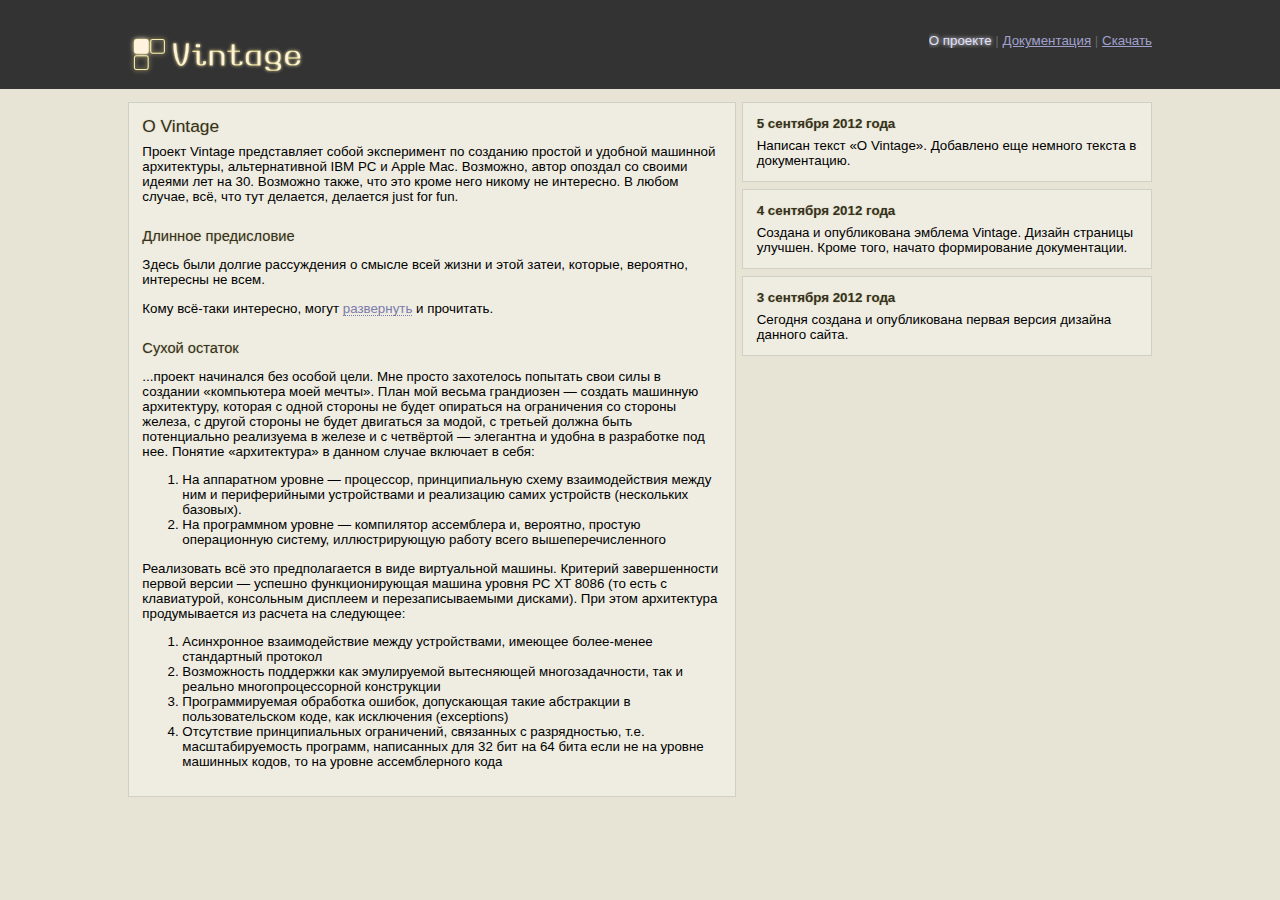
==== about.html @ f88079cd "Added "About" page. Modified "Documentation" page." ====
<!doctype html>
<html>
  <head>
    <link rel="stylesheet" href="stylesheets/styles.css">
    <link rel="stylesheet" href="stylesheets/about.css">
    <script type="text/javascript">
      var thePage = "about";
    </script>
    <script type="text/javascript" src="javascripts/menu.js"></script>

    <meta charset="utf-8">
    <title>Проект Vintage &#151; О проекте</title>

<!--     <meta name="viewport" content="width=device-width, initial-scale=1, user-scalable=no"> -->

    <!-- Google Analytics script -->
    <script type="text/javascript">
      var _gaq = _gaq || [];
      _gaq.push(['_setAccount', 'UA-33475176-1']);
      _gaq.push(['_setDomainName', 'github.com']);
      _gaq.push(['_trackPageview']);

      (function() {
        var ga = document.createElement('script'); ga.type = 'text/javascript'; ga.async = true;
        ga.src = ('https:' == document.location.protocol ? 'https://ssl' : 'http://www') + '.google-analytics.com/ga.js';
        var s = document.getElementsByTagName('script')[0]; s.parentNode.insertBefore(ga, s);
      })();
    </script>

    <script type="text/javascript">
      function expandLongAbout()
      {
    	  longAboutDiv = document.getElementById("longAbout");
    	  longAboutLink = document.getElementById("longAboutFrame");
    	  longAboutDiv.style.display = "block";
    	  longAboutLink.style.display = "none";
      }
    
    </script>
</head>
<body>
      <script type="text/javascript">printMenu(window.thePage);</script>
  <div class="page" style="display: block;">
    <div style="float: left; width: 60%">
      <div class="frame" style="margin-right: 5pt">
    	  <h2>О Vintage</h2>
    	  Проект Vintage представляет собой эксперимент по созданию простой и удобной машинной архитектуры, альтернативной 
    	  IBM PC и Apple Mac. Возможно, автор опоздал со своими идеями лет на 30. Возможно также, что это кроме него никому не 
    	  интересно. В любом случае, всё, что тут делается, делается just for fun. 
    	  <h3>Длинное предисловие</h3>
    	  <div id="longAboutFrame">
    	    <p>Здесь были долгие рассуждения о смысле всей жизни и этой затеи, которые, вероятно, интересны не всем.</p>
    	    <p>Кому всё-таки интересно, могут <a class="fake-link" href="#" onclick="expandLongAbout();">развернуть</a> и прочитать.</p>
    	  </div>
    	  <div id="longAbout" style="display: none;">
    	  <p>Наверное, каждому программисту хотя бы раз в жизни приходит в голову мысль о том, что вся существующая ныне
    	  компьютерная инфраструктура есть ни что иное как обросшая костылями в процессе эволюции и непрерывно тянущая за собой из 
    	  &laquo;глубины веков&raquo; совместимость с предыдущими версиями и поколениями монструозная конструкция.</p>
    	  <p>Многие технологические решения, ставшие стандартом де-факто, вообще не проектировались изначально для того, 
    	  чтобы хоть как-то расширяться, а, тем не менее, сегодня они используются для столь широкого круга задач,
    	  что если бы автору в момент, когда он строчил первую версию, показали, во что оно вырастет, он бы, скорее всего,
    	  пришел в ужас и недоумение. (Это, например, язык PHP, хотя и не только он).</p>
    	  <p>Иные крупнейшие компании, создав некогда бестселлер и получив чуть ли не монополию в своей области, вынуждены
    	  улучшать его, всё время заботясь об обратной совместимости и являясь рабами ее, порождают чудовищно сложные решения,
    	  которые были бы стократно проще, если бы не это &laquo;родовое проклятие&raquo;. (Например, процессор Intel 8086 был почти
    	  совершенен, однако его потомки, без которых сейчас не обходится почти ни один настольный компьютер, весьма жутковаты из-за 
    	  своей сложности).</p>
    	  <p>И, наконец, еще одна, почти что философская проблема. Большинство решений, предназначенных для реальной жизни,
    	  оптимизируются на производительность и эффективность, а не на простоту. Это &#151; одна из основных проблем, которые приходится
    	  решать любому инженеру &#151; выбор между лёгкостью изготовления решения и его производительностью. И для того, чтобы
    	  рядовые программисты могли использовать такие технологии, как, например, Java (о них &#151; отдельно), разработчики
    	  &laquo;железа&raquo; вынуждены добавлять дополнительные &laquo;ускоряющие&raquo; функции типа MMX или даже аппаратного 3D-ускорения.</p>
    	  <p>Из-за таких функций, кстати, происходит весьма занятная &laquo;качка&raquo; вектора развития технологий. Возьмем, к примеру,
    	  это самое пресловутое 3D-ускорение. Когда создавались первые видеокарты, бравшие на себя ответственность за быстрое перемножение
    	  простых матриц 3x3, процессор в компьютере был чаще всего один. И о том, что такое &laquo;многоядерный процессор&raquo;,
    	  никто даже не помышлял (возможно тут я ошибаюсь, но, во всяком случае, это не было mainstream). А ведь видеокарта, по сути,
    	  и стала таким многоядерным процессором. Этот процессор не был, что называется, general purpose, однако со своей первоочередной
    	  задачей &#151; трёхмерной геометрией &#151; он вполне справлялся.</p>
    	  <p>Видеокарты развивались, обрастали функционалом... И вот несколько лет назад я обнаруживаю такие замечательные технологии, как
    	  CUDA, OpenCL и иже с ними. То есть люди развили видеокарты настолько, что теперь их можно использовать для general purpose. 
          </p>
          <p>Круг замкнулся. Теперь осталось только добавить в видеокарты недостающий функционал CPU и выкинуть этот CPU совсем. Кому, 
          спрашивается, нужно 8 ядер, если рядом простаивают 150? Тем более, что производительность вполне позволяет.</p>
          <p>Тот инженер, который придумал 3D-ускорение, был прав тактически. Он не мог сказать разработчикам игр &laquo;подождите, 
          ребята, лет пять, мы изобретем новый процессор, который потянет вашу крутую графику&raquo;. Он принял отличное временное решение, позволившее
          добиться больших результатов на слабейшем железе. Однако за это временное решение приходится платить... Чем? Ну, например, появившейся
          новой технологией OpenGL (или Direct3D), которая в свете последних событий постепенно теряет всякий смысл, однако должна
          быть поддержана в последующих версиях видеоадапторов, потому что тысячи прекрасных программ используют её. Скорее всего её поглотит
          OpenCL в том же смысле, в котором Direct3D в своё время поглотил DirectDraw. Остался гриф &laquo;deprecated&raquo; в документации и
          программная реализация, основанная на Direct3D, вместо аппаратной. А ведь были видеокарты, поддерживавшие DirectDraw на аппаратном уровне...</p>
          <p>Вот таких решений, неизбежных в исторически-эволюционном контексте, хотелось бы, по возможности, избежать. И это, видимо, главная цель
          моего эксперимента. Хотя...</p>
          </div>
    	  <h3>Сухой остаток</h3>
    	  <p>...проект начинался без особой цели. Мне просто захотелось попытать свои силы в создании &laquo;компьютера моей мечты&raquo;. План
    	  мой весьма грандиозен &#151; создать машинную архитектуру, которая с одной стороны не будет опираться на ограничения со стороны железа,
    	  с другой стороны не будет двигаться за модой, с третьей должна быть потенциально реализуема в железе и с четвёртой &#151; элегантна и 
    	  удобна в разработке под нее. Понятие &laquo;архитектура&raquo; в данном случае включает в себя:
    	  <ol>
    	    <li>На аппаратном уровне &#151; процессор, принципиальную схему взаимодействия
    	  между ним и периферийными устройствами и реализацию самих устройств (нескольких базовых).</li>
    	    <li>На программном уровне &#151; компилятор ассемблера и, вероятно, простую операционную систему, 
    	    иллюстрирующую работу всего вышеперечисленного</li>
    	  </ol>
    	  <p>Реализовать всё это предполагается в виде виртуальной машины. Критерий завершенности первой версии &#151; успешно функционирующая машина
    	  уровня PC XT 8086 (то есть с клавиатурой, консольным дисплеем и перезаписываемыми дисками). При этом архитектура продумывается из расчета на следующее:
    	  </p>
    	  <ol>
    	    <li>Асинхронное взаимодействие между устройствами, имеющее более-менее стандартный протокол</li>
    	    <li>Возможность поддержки как эмулируемой вытесняющей многозадачности, так и реально многопроцессорной конструкции</li>
    	    <li>Программируемая обработка ошибок, допускающая такие абстракции в пользовательском коде, как исключения (exceptions)</li>
    	    <li>Отсутствие принципиальных ограничений, связанных с разрядностью, т.е. масштабируемость программ, написанных для 32 бит на 64 бита
    	    если не на уровне машинных кодов, то на уровне ассемблерного кода</li>
    	  </ol>
	  </div>
    </div>
    <!------------------------------------------------ Good news, everyone! ------------------------------------------------>
    <div style="float:right; width: 40%">
      <div class="frame">
    	  <p class="news-date">5 сентября 2012 года</p> 
	  	  Написан текст &laquo;О Vintage&raquo;. Добавлено еще немного текста в документацию.
	  </div>
      <div class="frame">
    	  <p class="news-date">4 сентября 2012 года</p> 
	  	  Создана и опубликована эмблема Vintage. Дизайн страницы улучшен. Кроме того, начато формирование документации.
	  </div>
      <div class="frame">
    	  <p class="news-date">3 сентября 2012 года</p> 
	  	  Сегодня создана и опубликована первая версия дизайна данного сайта.
      </div>
    </div>
  </div>
</body>
</html>
---- stylesheets/styles.css ----
/* @font-face {
  font-family: 'Univers';
  src: url("../fonts/Uni-Med.ttf") format("truetype");
  font-weight: normal;
  font-style: normal;
}

@font-face {
  font-family: 'Univers';
  src: url("../fonts/Uni-Bold.ttf") format("truetype");
  font-weight: bold;
  font-style: normal;
}
*/

body
{
	font-family: 'Verdana', sans-serif;
	font-size: 10pt;
	padding: 0;
	margin: 0;
	background: #e7e4d5;
}

div.header
{
	margin: 0;
	padding: 0pt;
	padding-bottom: 2pt;
	padding-top: 20pt;
	background: #333333;
	color: #dddddd;
}

div.page
{
	width: 80%;
	max-width: 550pt;
	margin-left: auto;
	margin-right: auto;
	padding: 5pt 0pt 5pt 0pt;
}

p
{
	display: block;
}

.header p  
{
	margin: 0pt;
}

div.menu
{
	float: right;
    position: relative;
	
	overflow: hidden;
	white-space: nowrap;
}

div.menu span.item-selected
{
	color: #e0e0ff;
	text-shadow: 0pt 0pt 3pt white;
}

div.menu a.item:link 
{
	color: #a0a0cc;
}
div.menu a.item:hover 
{
	text-shadow: 0pt 0pt 5pt white;
}
div.menu a.item:visited 
{
	color: #b0b0c0;
}

a:link 
{
	color: #7B7BAB;
}
a:hover 
{
	color: #6B6BBF;
}
a:visited 
{
	color: #7B7B8C;
}

span.divider
{
	color: #666666;
}

h2, h3
{
	color: #35321f;
	font-weight: normal;
	margin-top: 18pt;
	margin-bottom: 5pt;
	text-shadow: 0 0 1pt #c2ba94;
	font-size: 130%;
}

h3
{
	font-size: 110%;
}

.frame h2:first-child
{
	margin-top: 0;
}
---- stylesheets/about.css ----
@CHARSET "UTF-8";

div.page
{
	width: 80%;
	max-width: 800pt;
}

.frame
{
	border: 1pt #d0d0c5 solid;
	background: #efede2;
	padding: 10pt;
	margin: 5pt 0pt 5pt 0pt;
	overflow: auto;
}

.news-date
{
	color: #35321f;
	font-weight: bold;
	margin: 0pt;
	margin-bottom: 5pt;
	text-shadow: 0 0 1pt #c2ba94;
}

a.fake-link:link 
{
	border-bottom: 1px dotted #7B7BAB; text-decoration: none;
}
a.fake-link:hover 
{
	border-bottom: 1px dotted #6B6BBF; text-decoration: none;
}
a.fake-link:visited 
{
	border-bottom: 1px dotted #7B7B8C; text-decoration: none;
}

a.fake-link
{
	    line-height: 0.9em;
    display: inline-block;
}
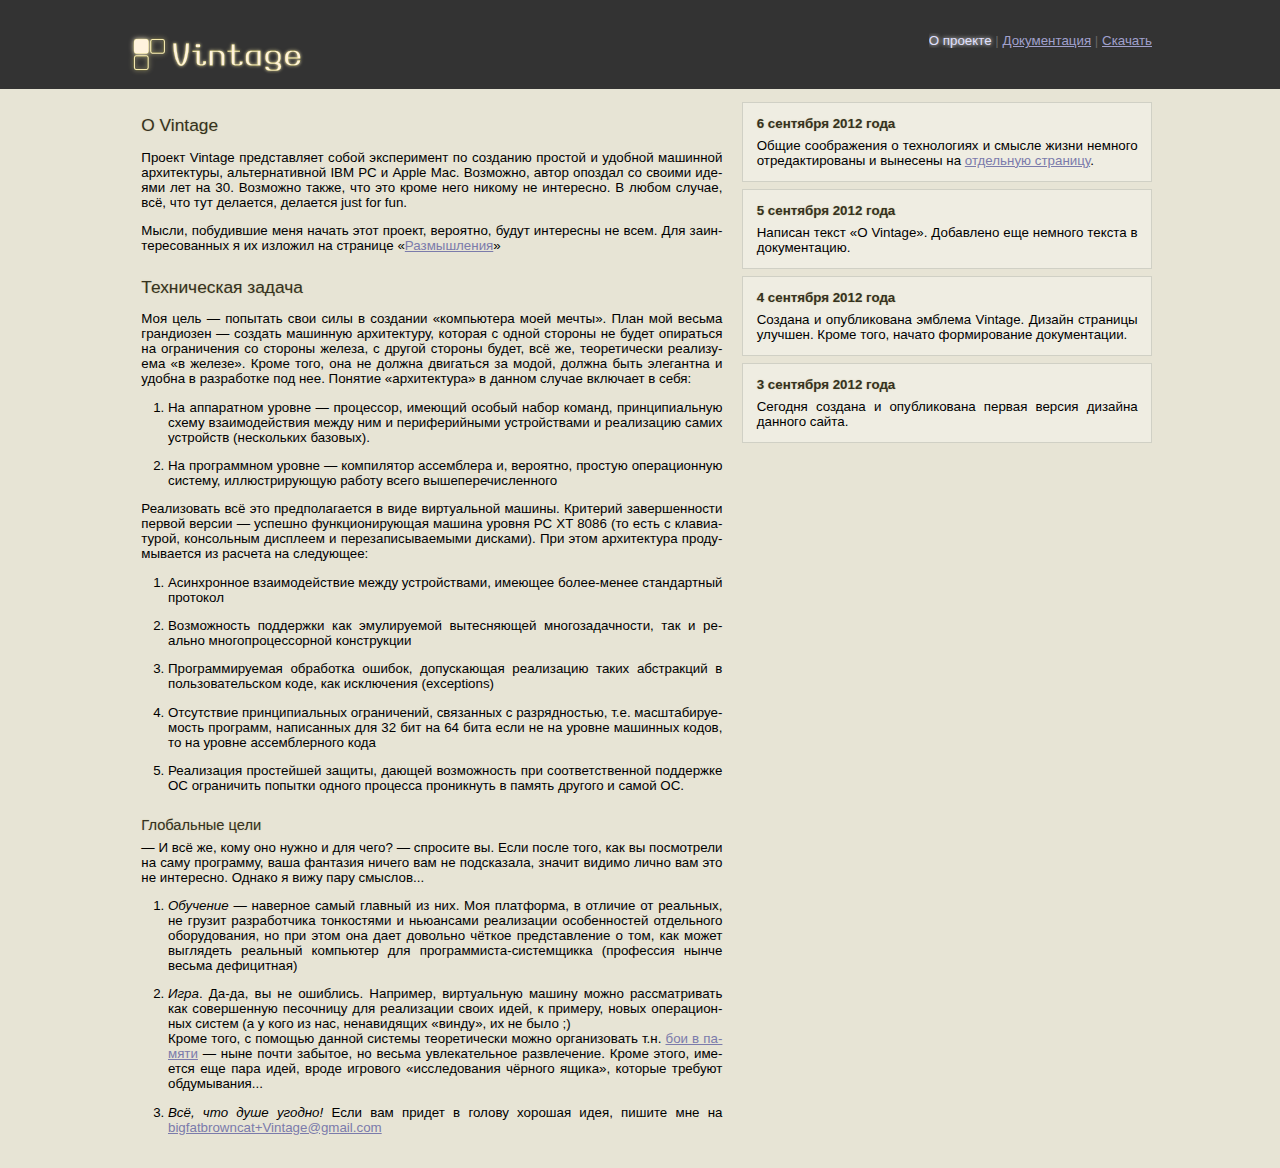
==== commit f2a29b9a: "Thoughts moved to thoughts.html" ====
--- a/about.html
+++ b/about.html
@@ -1,5 +1,5 @@
 <!doctype html>
-<html>
+<html lang="ru">
   <head>
     <link rel="stylesheet" href="stylesheets/styles.css">
     <link rel="stylesheet" href="stylesheets/about.css">
@@ -27,77 +27,26 @@
       })();
     </script>
 
-    <script type="text/javascript">
-      function expandLongAbout()
-      {
-    	  longAboutDiv = document.getElementById("longAbout");
-    	  longAboutLink = document.getElementById("longAboutFrame");
-    	  longAboutDiv.style.display = "block";
-    	  longAboutLink.style.display = "none";
-      }
-    
-    </script>
 </head>
 <body>
       <script type="text/javascript">printMenu(window.thePage);</script>
   <div class="page" style="display: block;">
     <div style="float: left; width: 60%">
-      <div class="frame" style="margin-right: 5pt">
+      <div class="main" style="margin-right: 5pt">
     	  <h2>О Vintage</h2>
-    	  Проект Vintage представляет собой эксперимент по созданию простой и удобной машинной архитектуры, альтернативной 
+    	  <p>Проект Vintage представляет собой эксперимент по созданию простой и удобной машинной архитектуры, альтернативной 
     	  IBM PC и Apple Mac. Возможно, автор опоздал со своими идеями лет на 30. Возможно также, что это кроме него никому не 
-    	  интересно. В любом случае, всё, что тут делается, делается just for fun. 
-    	  <h3>Длинное предисловие</h3>
-    	  <div id="longAboutFrame">
-    	    <p>Здесь были долгие рассуждения о смысле всей жизни и этой затеи, которые, вероятно, интересны не всем.</p>
-    	    <p>Кому всё-таки интересно, могут <a class="fake-link" href="#" onclick="expandLongAbout();">развернуть</a> и прочитать.</p>
-    	  </div>
-    	  <div id="longAbout" style="display: none;">
-    	  <p>Наверное, каждому программисту хотя бы раз в жизни приходит в голову мысль о том, что вся существующая ныне
-    	  компьютерная инфраструктура есть ни что иное как обросшая костылями в процессе эволюции и непрерывно тянущая за собой из 
-    	  &laquo;глубины веков&raquo; совместимость с предыдущими версиями и поколениями монструозная конструкция.</p>
-    	  <p>Многие технологические решения, ставшие стандартом де-факто, вообще не проектировались изначально для того, 
-    	  чтобы хоть как-то расширяться, а, тем не менее, сегодня они используются для столь широкого круга задач,
-    	  что если бы автору в момент, когда он строчил первую версию, показали, во что оно вырастет, он бы, скорее всего,
-    	  пришел в ужас и недоумение. (Это, например, язык PHP, хотя и не только он).</p>
-    	  <p>Иные крупнейшие компании, создав некогда бестселлер и получив чуть ли не монополию в своей области, вынуждены
-    	  улучшать его, всё время заботясь об обратной совместимости и являясь рабами ее, порождают чудовищно сложные решения,
-    	  которые были бы стократно проще, если бы не это &laquo;родовое проклятие&raquo;. (Например, процессор Intel 8086 был почти
-    	  совершенен, однако его потомки, без которых сейчас не обходится почти ни один настольный компьютер, весьма жутковаты из-за 
-    	  своей сложности).</p>
-    	  <p>И, наконец, еще одна, почти что философская проблема. Большинство решений, предназначенных для реальной жизни,
-    	  оптимизируются на производительность и эффективность, а не на простоту. Это &#151; одна из основных проблем, которые приходится
-    	  решать любому инженеру &#151; выбор между лёгкостью изготовления решения и его производительностью. И для того, чтобы
-    	  рядовые программисты могли использовать такие технологии, как, например, Java (о них &#151; отдельно), разработчики
-    	  &laquo;железа&raquo; вынуждены добавлять дополнительные &laquo;ускоряющие&raquo; функции типа MMX или даже аппаратного 3D-ускорения.</p>
-    	  <p>Из-за таких функций, кстати, происходит весьма занятная &laquo;качка&raquo; вектора развития технологий. Возьмем, к примеру,
-    	  это самое пресловутое 3D-ускорение. Когда создавались первые видеокарты, бравшие на себя ответственность за быстрое перемножение
-    	  простых матриц 3x3, процессор в компьютере был чаще всего один. И о том, что такое &laquo;многоядерный процессор&raquo;,
-    	  никто даже не помышлял (возможно тут я ошибаюсь, но, во всяком случае, это не было mainstream). А ведь видеокарта, по сути,
-    	  и стала таким многоядерным процессором. Этот процессор не был, что называется, general purpose, однако со своей первоочередной
-    	  задачей &#151; трёхмерной геометрией &#151; он вполне справлялся.</p>
-    	  <p>Видеокарты развивались, обрастали функционалом... И вот несколько лет назад я обнаруживаю такие замечательные технологии, как
-    	  CUDA, OpenCL и иже с ними. То есть люди развили видеокарты настолько, что теперь их можно использовать для general purpose. 
-          </p>
-          <p>Круг замкнулся. Теперь осталось только добавить в видеокарты недостающий функционал CPU и выкинуть этот CPU совсем. Кому, 
-          спрашивается, нужно 8 ядер, если рядом простаивают 150? Тем более, что производительность вполне позволяет.</p>
-          <p>Тот инженер, который придумал 3D-ускорение, был прав тактически. Он не мог сказать разработчикам игр &laquo;подождите, 
-          ребята, лет пять, мы изобретем новый процессор, который потянет вашу крутую графику&raquo;. Он принял отличное временное решение, позволившее
-          добиться больших результатов на слабейшем железе. Однако за это временное решение приходится платить... Чем? Ну, например, появившейся
-          новой технологией OpenGL (или Direct3D), которая в свете последних событий постепенно теряет всякий смысл, однако должна
-          быть поддержана в последующих версиях видеоадапторов, потому что тысячи прекрасных программ используют её. Скорее всего её поглотит
-          OpenCL в том же смысле, в котором Direct3D в своё время поглотил DirectDraw. Остался гриф &laquo;deprecated&raquo; в документации и
-          программная реализация, основанная на Direct3D, вместо аппаратной. А ведь были видеокарты, поддерживавшие DirectDraw на аппаратном уровне...</p>
-          <p>Вот таких решений, неизбежных в исторически-эволюционном контексте, хотелось бы, по возможности, избежать. И это, видимо, главная цель
-          моего эксперимента. Хотя...</p>
-          </div>
-    	  <h3>Сухой остаток</h3>
-    	  <p>...проект начинался без особой цели. Мне просто захотелось попытать свои силы в создании &laquo;компьютера моей мечты&raquo;. План
+    	  интересно. В любом случае, всё, что тут делается, делается just for fun.</p> 
+          <p>
+          Мысли, побудившие меня начать этот проект, вероятно, будут интересны не всем. Для заинтересованных я их изложил на странице 
+          &laquo;<a href="thoughts.html">Размышления</a>&raquo;</p> 
+    	  <h2>Техническая задача</h2>
+    	  <p>Моя цель &#151; попытать свои силы в создании &laquo;компьютера моей мечты&raquo;. План
     	  мой весьма грандиозен &#151; создать машинную архитектуру, которая с одной стороны не будет опираться на ограничения со стороны железа,
-    	  с другой стороны не будет двигаться за модой, с третьей должна быть потенциально реализуема в железе и с четвёртой &#151; элегантна и 
-    	  удобна в разработке под нее. Понятие &laquo;архитектура&raquo; в данном случае включает в себя:
+    	  с другой стороны будет, всё же, теоретически реализуема &laquo;в железе&raquo;. Кроме того, она не должна двигаться за модой, 
+    	  должна быть элегантна и удобна в разработке под нее. Понятие &laquo;архитектура&raquo; в данном случае включает в себя:
     	  <ol>
-    	    <li>На аппаратном уровне &#151; процессор, принципиальную схему взаимодействия
+    	    <li>На аппаратном уровне &#151; процессор, имеющий особый набор команд, принципиальную схему взаимодействия
     	  между ним и периферийными устройствами и реализацию самих устройств (нескольких базовых).</li>
     	    <li>На программном уровне &#151; компилятор ассемблера и, вероятно, простую операционную систему, 
     	    иллюстрирующую работу всего вышеперечисленного</li>
@@ -108,14 +57,37 @@
     	  <ol>
     	    <li>Асинхронное взаимодействие между устройствами, имеющее более-менее стандартный протокол</li>
     	    <li>Возможность поддержки как эмулируемой вытесняющей многозадачности, так и реально многопроцессорной конструкции</li>
-    	    <li>Программируемая обработка ошибок, допускающая такие абстракции в пользовательском коде, как исключения (exceptions)</li>
+    	    <li>Программируемая обработка ошибок, допускающая реализацию таких абстракций в пользовательском коде, как исключения (exceptions)</li>
     	    <li>Отсутствие принципиальных ограничений, связанных с разрядностью, т.е. масштабируемость программ, написанных для 32 бит на 64 бита
     	    если не на уровне машинных кодов, то на уровне ассемблерного кода</li>
+    	    <li>Реализация простейшей защиты, дающей возможность при соответственной поддержке ОС ограничить 
+    	    попытки одного процесса проникнуть в память другого и самой ОС.</li>
+    	  </ol>
+    	  <h3>Глобальные цели</h3>
+    	  &#151; И всё же, кому оно нужно и для чего? &#151; спросите вы. Если после того, как вы посмотрели на саму программу,
+    	  ваша фантазия ничего вам не подсказала, значит видимо лично вам это не интересно. Однако я вижу пару смыслов...
+    	  <ol>
+    	    <li><em>Обучение</em> &#151; наверное самый главный из них. Моя платформа, в отличие от реальных, не грузит разработчика
+    	    тонкостями и ньюансами реализации особенностей отдельного оборудования, но при этом она дает довольно чёткое представление о том,
+    	    как может выглядеть реальный компьютер для программиста-системщикка (профессия нынче весьма дефицитная)</li>
+    	    <li><em>Игра</em>. Да-да, вы не ошиблись. Например, виртуальную машину можно рассматривать как совершенную песочницу
+    	    для реализации своих идей, к примеру, новых операционных систем (а у кого из нас, ненавидящих &laquo;винду&raquo;, их не было ;)<br/>
+    	    Кроме того, с помощью данной системы теоретически можно организовать т.н.
+    	    <a href="http://ru.wikipedia.org/wiki/%D0%91%D0%BE%D0%B9_%D0%B2_%D0%BF%D0%B0%D0%BC%D1%8F%D1%82%D0%B8">бои в памяти</a> 
+    	    &#151; ныне почти забытое, но весьма увлекательное развлечение. Кроме этого, имеется еще пара идей, вроде игрового &laquo;исследования
+    	    чёрного ящика&raquo;, которые требуют обдумывания...</li>
+    	    <li><em>Всё, что душе угодно!</em> Если вам придет в голову хорошая идея, пишите мне на 
+    	    <a href="mailto:bigfatbrowncat+Vintage@gmail.com">bigfatbrowncat+Vintage@gmail.com</a> </li>
     	  </ol>
 	  </div>
     </div>
     <!------------------------------------------------ Good news, everyone! ------------------------------------------------>
     <div style="float:right; width: 40%">
+      <div class="frame">
+    	  <p class="news-date">6 сентября 2012 года</p> 
+	  	  Общие соображения о технологиях и смысле жизни немного отредактированы и вынесены на
+	  	  <a href="thoughts.html">отдельную страницу</a>.
+	  </div>
       <div class="frame">
     	  <p class="news-date">5 сентября 2012 года</p> 
 	  	  Написан текст &laquo;О Vintage&raquo;. Добавлено еще немного текста в документацию.
--- a/stylesheets/styles.css
+++ b/stylesheets/styles.css
@@ -20,6 +20,19 @@
 	padding: 0;
 	margin: 0;
 	background: #e7e4d5;
+	
+    -webkit-hyphens: auto;
+    -moz-hyphens: auto;
+    hyphens: auto;
+    
+    text-align: justify;
+}
+
+.main
+{
+	margin: 5pt 0pt 5pt 0pt;
+	overflow: auto;
+	padding: 10pt;
 }
 
 div.header
@@ -112,7 +125,7 @@
 	font-size: 110%;
 }
 
-.frame h2:first-child
+h2:first-child
 {
 	margin-top: 0;
 }--- a/stylesheets/about.css
+++ b/stylesheets/about.css
@@ -39,6 +39,17 @@
 
 a.fake-link
 {
-	    line-height: 0.9em;
+	line-height: 0.95em;
     display: inline-block;
+}
+
+ol
+{
+	padding-left: 0pt;
+	margin-left: 20pt;
+}
+
+li
+{
+	margin: 10pt 0 10pt 0;
 }